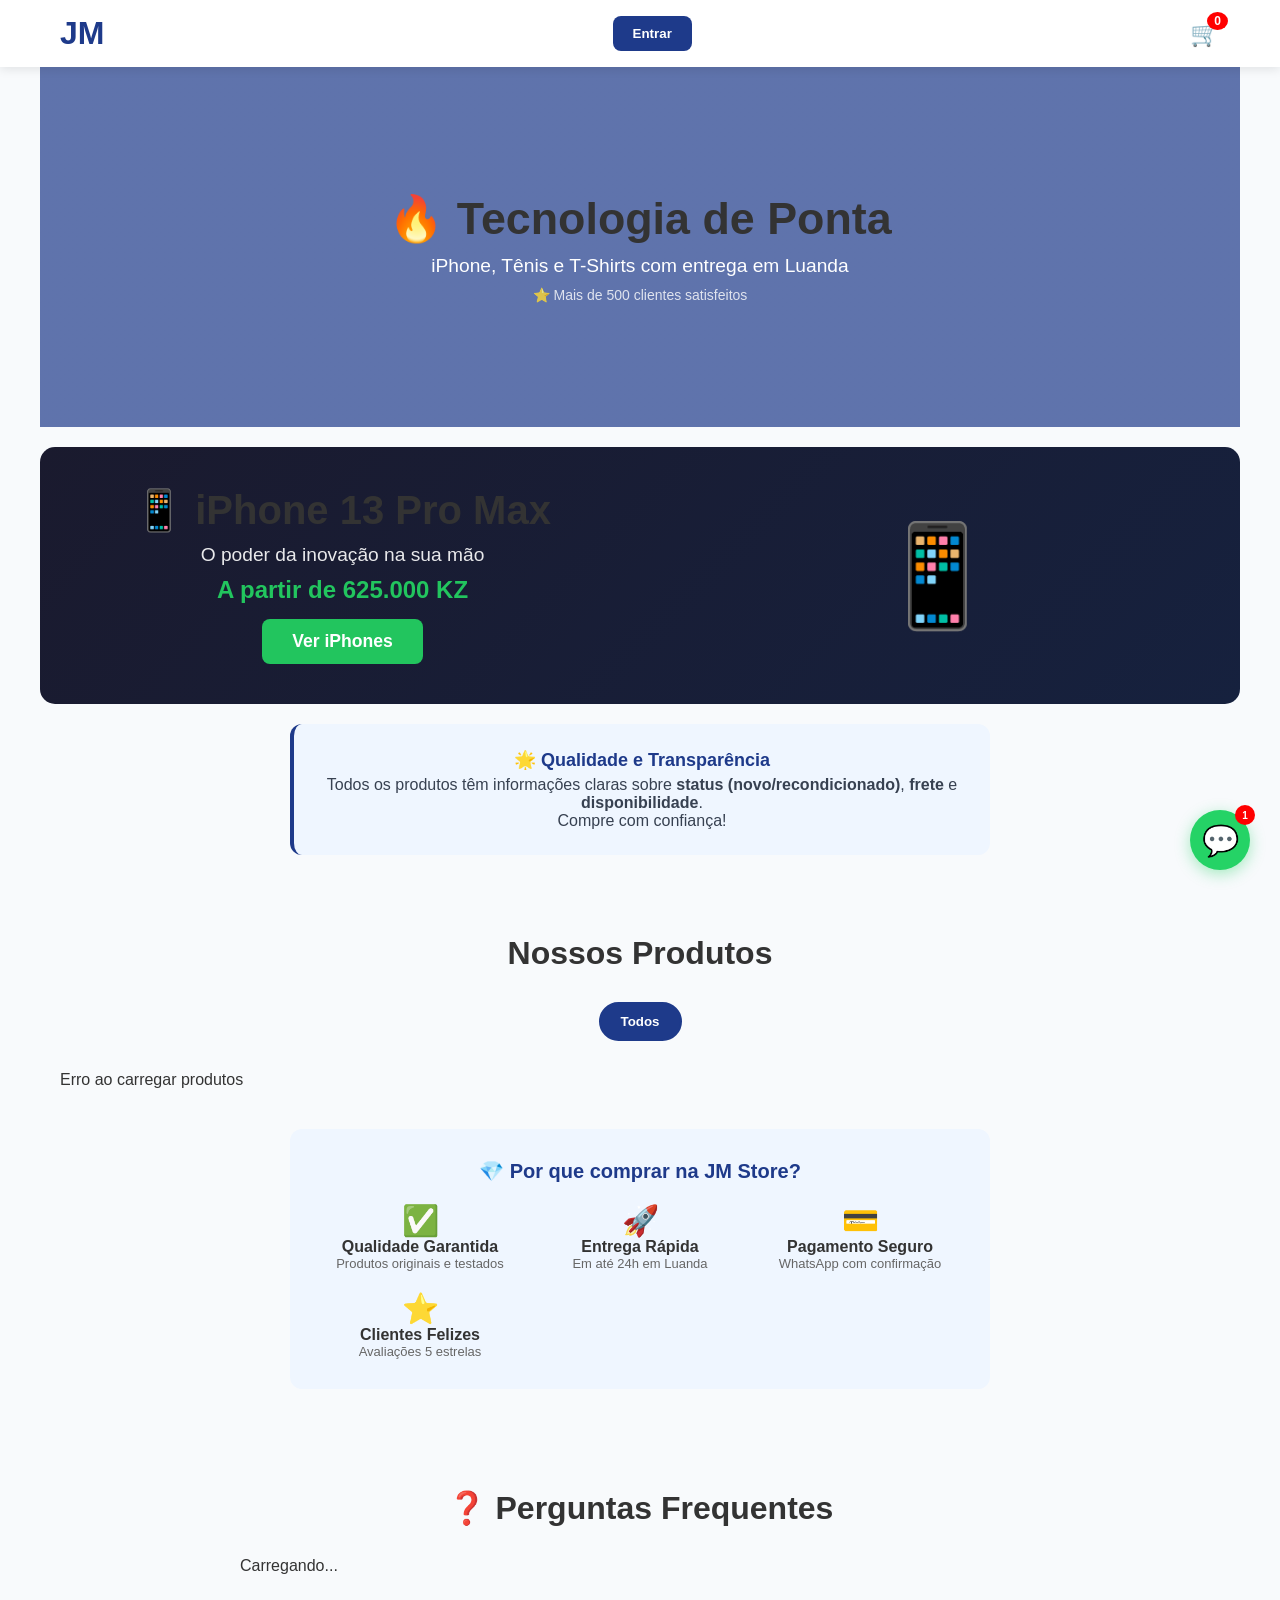
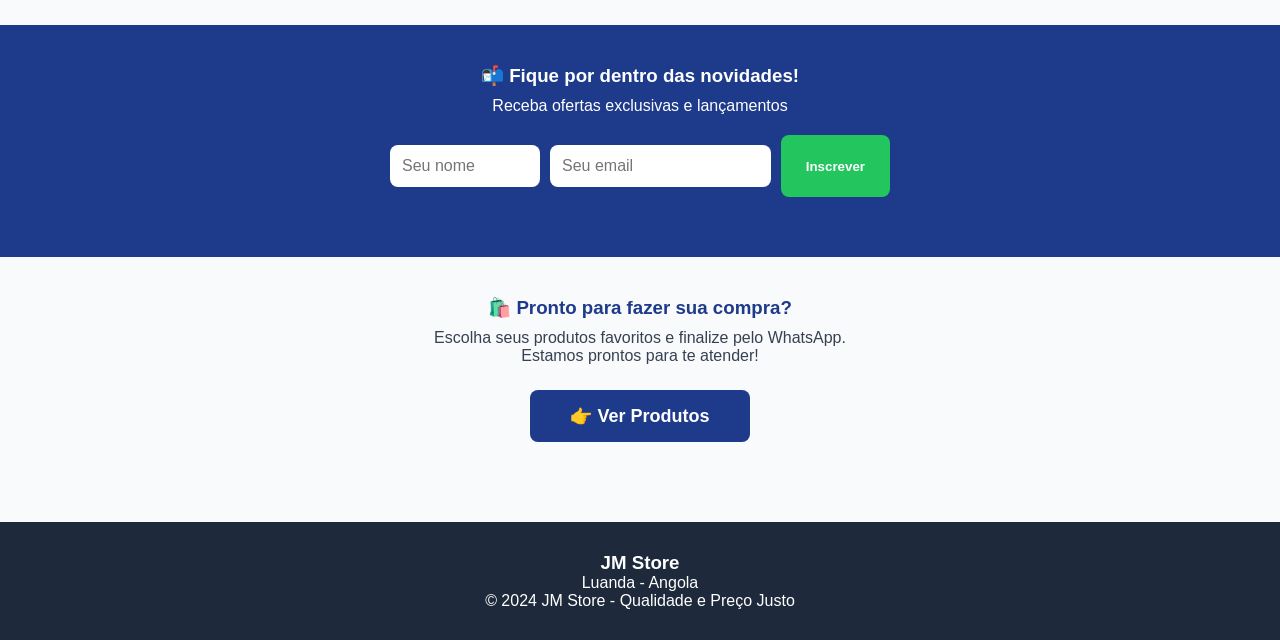
==== admin.html @ 991c03df "Add files via upload" ====
<!DOCTYPE html>
<html lang="pt-PT">
<head>
  <meta charset="UTF-8">
  <meta name="viewport" content="width=device-width, initial-scale=1.0">
  <title>Painel Admin - JM Store</title>
  <link rel="stylesheet" href="admin.css">
</head>
<body>
  <header>
    <nav>
      <h1>JM Admin</h1>
      <div>
        <button onclick="location.href='index.html'">🏪 Ver Loja</button>
        <button onclick="logout()">Sair</button>
      </div>
    </nav>
  </header>

  <div class="admin-container">
    <!-- DASHBOARD -->
    <div class="dashboard-stats">
      <div class="stat-card">
        <h3>📦 Produtos</h3>
        <p id="stat-produtos">0</p>
      </div>
      <div class="stat-card">
        <h3>🛍️ Pedidos</h3>
        <p id="stat-pedidos">0</p>
      </div>
      <div class="stat-card">
        <h3>👤 Usuários</h3>
        <p id="stat-usuarios">0</p>
      </div>
      <div class="stat-card" style="background:#FEF3C7;">
        <h3>🛒 Abandonos</h3>
        <p id="stat-abandonos" style="color:#92400E;">0</p>
      </div>
      <div class="stat-card" style="background:#D1FAE5;">
        <h3>✅ Finalizados</h3>
        <p id="stat-finalizados" style="color:#065F46;">0</p>
      </div>
    </div>

    <!-- MARKETING -->
    <div style="margin-bottom:30px; padding:20px; background:#F0FDF4; border-radius:10px; border:1px solid #86EFAC;">
      <h3 style="color:#065F46;">📧 Marketing e Clientes</h3>
      <div style="display:flex; gap:10px; flex-wrap:wrap; margin-top:10px;">
        <button onclick="exportarContatos()" class="btn" style="background:#6366F1;">
          📥 Exportar Contatos (CSV)
        </button>
        <button onclick="abrirModalCampanha()" class="btn" style="background:#F59E0B;">
          📨 Nova Campanha
        </button>
        <button onclick="carregarMarketingStats()" class="btn" style="background:#22C55E;">
          🔄 Atualizar Stats
        </button>
      </div>
      <div id="marketing-stats" style="display:grid; grid-template-columns:repeat(auto-fit, minmax(120px,1fr)); gap:10px; margin-top:15px;">
        <div style="background:white; padding:15px; border-radius:8px; text-align:center;">
          <p style="font-size:12px; color:#666;">Total Clientes</p>
          <p id="stat-total-clientes" style="font-size:24px; font-weight:bold; color:#1E3A8A;">0</p>
        </div>
        <div style="background:white; padding:15px; border-radius:8px; text-align:center;">
          <p style="font-size:12px; color:#666;">Newsletter</p>
          <p id="stat-newsletter" style="font-size:24px; font-weight:bold; color:#16A34A;">0</p>
        </div>
        <div style="background:white; padding:15px; border-radius:8px; text-align:center;">
          <p style="font-size:12px; color:#666;">Abandonos</p>
          <p id="stat-abandonos-marketing" style="font-size:24px; font-weight:bold; color:#92400E;">0</p>
        </div>
        <div style="background:white; padding:15px; border-radius:8px; text-align:center;">
          <p style="font-size:12px; color:#666;">Clientes VIP</p>
          <p id="stat-vip" style="font-size:24px; font-weight:bold; color:#F59E0B;">0</p>
        </div>
      </div>
    </div>

    <!-- ABANDONOS -->
    <div style="margin-bottom:30px; padding:20px; background:#FFF7ED; border-radius:10px; border:1px solid #FED7AA;">
      <div style="display:flex; justify-content:space-between; align-items:center; flex-wrap:wrap; gap:10px; margin-bottom:15px;">
        <h3 style="color:#9A3412;">🛒 Registros de Checkout</h3>
        <div style="display:flex; gap:8px; flex-wrap:wrap;">
          <button onclick="limparRegistros('abandonados')" class="btn btn-sm" style="background:#F59E0B;">Limpar Abandonos</button>
          <button onclick="limparRegistros('finalizados')" class="btn btn-sm" style="background:#22C55E;">Limpar Finalizados</button>
          <button onclick="limparRegistros('todos')" class="btn btn-sm btn-danger">Limpar Todos</button>
          <button onclick="atualizarLista()" class="btn btn-sm" style="background:#6366F1;">🔄 Atualizar</button>
        </div>
      </div>
      <div id="abandonos-lista">
        <p style="text-align:center; padding:20px; color:#666;">Carregando...</p>
      </div>
    </div>

    <!-- RASTREIO DE PEDIDOS -->
    <div style="margin-bottom:30px; padding:20px; background:#EFF6FF; border-radius:10px; border:1px solid #BFDBFE;">
      <h3 style="color:#1E3A8A;">📦 Atualizar Rastreio de Pedido</h3>
      <div style="display:flex; gap:10px; flex-wrap:wrap; margin-top:10px;">
        <input id="rastreio-pedido-id" placeholder="ID do Pedido" style="flex:1; min-width:150px; padding:10px; border:2px solid #E2E8F0; border-radius:8px;">
        <input id="rastreio-codigo" placeholder="Código de Rastreio" style="flex:2; min-width:200px; padding:10px; border:2px solid #E2E8F0; border-radius:8px;">
        <select id="rastreio-status" style="padding:10px; border:2px solid #E2E8F0; border-radius:8px;">
          <option value="Pendente">Pendente</option>
          <option value="Processando">Processando</option>
          <option value="Enviado">Enviado</option>
          <option value="Em Trânsito">Em Trânsito</option>
          <option value="Entregue">Entregue</option>
        </select>
        <input id="rastreio-observacao" placeholder="Observação" style="flex:2; min-width:200px; padding:10px; border:2px solid #E2E8F0; border-radius:8px;">
        <button onclick="atualizarRastreio()" class="btn" style="background:#6366F1;">📦 Atualizar</button>
      </div>
    </div>

    <!-- PRODUTOS -->
    <div class="admin-header">
      <h2>Gerenciar Produtos</h2>
      <button class="btn" onclick="abrirModalNovo()">+ Novo Produto</button>
    </div>

    <!-- FORM ADICIONAR/EDITAR -->
    <form id="form-produto" class="form-produto">
      <input type="hidden" id="produto-id">
      
      <input id="nome" placeholder="Nome do Produto" required>
      <input id="preco" type="number" placeholder="Preço KZ" required>
      
      <select id="categoria">
        <option value="iphone">iPhone</option>
        <option value="tenis">Tênis</option>
        <option value="tshirt">T-Shirt</option>
        <option value="relogio">Relógio</option>
        <option value="auricular">Auricular</option>
        <option value="roteador">Roteador</option>
      </select>
      
      <select id="status">
        <option value="novo">🆕 Novo</option>
        <option value="recondicionado">🔄 Recondicionado</option>
         <option value="novo"> </option>
      </select>
      
      <select id="estoque">
        <option value="disponivel">✅ Disponível Em Stock</option>
        <option value="indisponivel">🔃 Por Encomendar</option>
      </select>
      
      <input id="frete_luanda" type="number" placeholder="Frete Luanda (KZ)" value="0">
      <input id="frete_outras" type="number" placeholder="Frete Outras Províncias (KZ)" value="5000">
      
      <input id="tempo_entrega" placeholder="Tempo de entrega (ex: 1-2 dias úteis)" value="1-2 dias úteis">
      
      <div style="grid-column: span 2;">
        <div style="display:flex; gap:10px; align-items:center; flex-wrap:wrap;">
          <input id="imagem" placeholder="URL Principal" style="flex:1; min-width:200px;">
          <div style="display:flex; gap:8px;">
            <label class="btn" style="background:#6366F1; padding:10px 15px; cursor:pointer; width:auto; margin:0;">
              📁 Upload
              <input type="file" id="upload-imagem" accept="image/*" style="display:none;">
            </label>
            <button type="button" onclick="adicionarInputImagem()" class="btn" style="background:#22C55E; width:auto;">+ Imagem</button>
          </div>
        </div>
        <div id="imagens-container" style="margin-top:10px;"></div>
        <div id="preview-container" style="margin-top:10px; display:none;">
          <img id="preview-imagem" style="max-width:150px; border-radius:8px; border:2px solid #ddd;">
          <button onclick="removerPreview()" style="margin-left:10px; background:red; color:white; border:none; padding:5px 10px; border-radius:5px; cursor:pointer;">×</button>
        </div>
      </div>

      <!-- ESPECIFICAÇÕES TÉCNICAS -->
      <div style="grid-column: span 2; border:1px solid #ddd; padding:15px; border-radius:8px;">
        <h4 style="margin-bottom:10px;">📋 Especificações Técnicas</h4>
        <div style="display:grid; grid-template-columns:1fr 1fr; gap:10px;">
          <input id="esp-cor" placeholder="Cor">
          <input id="esp-memoria" placeholder="Memória (ex: 256GB)">
          <input id="esp-tamanho" placeholder="Tamanho (ex: 6.1'')">
          <input id="esp-origem" placeholder="Origem (ex: China)">
          <input id="esp-material" placeholder="Material">
          <input id="esp-peso" placeholder="Peso (ex: 187g)">
          <input id="esp-bateria" placeholder="Bateria (ex: 3274 mAh)">
          <input id="esp-processador" placeholder="Processador">
        </div>
      </div>
      
      <button type="submit" class="btn">Salvar Produto</button>
    </form>

    <!-- FILTROS -->
    <div class="filtros-admin">
      <button class="ativo" onclick="filtrarAdmin('todos')">📋 Todos</button>
      <button onclick="filtrarAdmin('visiveis')">👁️ Visíveis</button>
      <button onclick="filtrarAdmin('ocultos')">🙈 Ocultos</button>
    </div>

    <!-- TABELA -->
    <table class="tabela-produtos">
      <thead>
        <tr>
          <th>Imagem</th>
          <th>Nome / Status</th>
          <th>Preço / Frete</th>
          <th>Categoria / Entrega</th>
          <th>Ações</th>
        </tr>
      </thead>
      <tbody id="tabela-body">
        <tr><td colspan="5" style="text-align:center; padding:30px;">Carregando...</td></tr>
      </tbody>
    </table>
  </div>

  <!-- MODAL CONFIRMAÇÃO -->
  <div id="modal-confirmacao" class="modal">
    <div class="modal-conteudo" style="max-width:400px;">
      <h3 id="confirmacao-titulo">Tem certeza?</h3>
      <p id="confirmacao-mensagem" style="margin:15px 0;">Esta ação não pode ser desfeita.</p>
      <div style="display:flex; gap:10px; margin-top:20px;">
        <button onclick="confirmarAcao(true)" class="btn" style="background:#DC2626; flex:1;">Confirmar</button>
        <button onclick="confirmarAcao(false)" class="btn" style="background:#666; flex:1;">Cancelar</button>
      </div>
    </div>
  </div>

  <!-- MODAL CAMPANHA -->
  <div id="modal-campanha" class="modal">
    <div class="modal-conteudo" style="max-width:600px;">
      <span class="fechar" onclick="fecharModalCampanha()">&times;</span>
      <h2>📨 Nova Campanha</h2>
      <form id="form-campanha">
        <select id="campanha-lista" style="width:100%;">
          <option value="1">Todos os Clientes</option>
          <option value="2">Clientes Ativos</option>
          <option value="3">Carrinhos Abandonados</option>
          <option value="4">Newsletter</option>
          <option value="5">Clientes VIP</option>
        </select>
        
        <input id="campanha-titulo" placeholder="Título da campanha">
        
        <select id="campanha-tipo">
          <option value="email">📧 Email</option>
          <option value="whatsapp">📱 WhatsApp</option>
        </select>
        
        <textarea id="campanha-mensagem" rows="6" placeholder="Escreva sua mensagem aqui..."></textarea>
        
        <div style="display:flex; gap:10px; margin-top:10px; flex-wrap:wrap;">
          <button type="button" onclick="salvarCampanha(true)" class="btn" style="background:#22C55E;">📨 Enviar Agora</button>
          <button type="button" onclick="salvarCampanha(false)" class="btn" style="background:#6366F1;">💾 Salvar Rascunho</button>
          <button type="button" onclick="fecharModalCampanha()" class="btn" style="background:#DC2626;">Cancelar</button>
        </div>
      </form>
    </div>
  </div>

  <script src="admin.js"></script>
</body>
</html>
---- admin.css ----
/* ===== PAINEL ADMIN ===== */
:root {
  --cor-principal: #1E3A8A;
  --cor-fundo: #F8FAFC;
  --cor-hover: #162d6b;
}

* {
  margin: 0;
  padding: 0;
  box-sizing: border-box;
  font-family: 'Arial', sans-serif;
}

body {
  background: #F1F5F9;
}

header {
  background: var(--cor-principal);
  color: white;
  padding: 15px 0;
  box-shadow: 0 2px 10px rgba(0,0,0,0.2);
}

header nav {
  max-width: 1200px;
  margin: auto;
  padding: 0 20px;
  display: flex;
  justify-content: space-between;
  align-items: center;
}

header nav h1 {
  font-size: 1.8em;
}

header nav button {
  background: rgba(255,255,255,0.2);
  color: white;
  border: none;
  padding: 8px 16px;
  border-radius: 8px;
  cursor: pointer;
  margin-left: 10px;
  transition: 0.3s;
}

header nav button:hover {
  background: rgba(255,255,255,0.3);
}

.admin-container {
  max-width: 1200px;
  margin: 30px auto;
  padding: 25px;
  background: white;
  border-radius: 15px;
  box-shadow: 0 4px 15px rgba(0,0,0,0.08);
}

/* ===== DASHBOARD ===== */
.dashboard-stats {
  display: grid;
  grid-template-columns: repeat(auto-fit, minmax(140px, 1fr));
  gap: 15px;
  margin-bottom: 30px;
}

.stat-card {
  background: var(--cor-fundo);
  padding: 20px;
  border-radius: 10px;
  text-align: center;
  border: 1px solid #E5E7EB;
}

.stat-card h3 {
  font-size: 14px;
  color: #666;
  margin-bottom: 5px;
}

.stat-card p {
  font-size: 28px;
  font-weight: bold;
  color: var(--cor-principal);
}

/* ===== REGISTROS ===== */
.registro-item:hover {
  box-shadow: 0 2px 8px rgba(0,0,0,0.08);
}

/* ===== PRODUTOS ===== */
.admin-header {
  display: flex;
  justify-content: space-between;
  align-items: center;
  flex-wrap: wrap;
  gap: 15px;
  margin-bottom: 30px;
  padding-bottom: 15px;
  border-bottom: 2px solid var(--cor-fundo);
}

.admin-header h2 {
  color: var(--cor-principal);
  margin: 0;
}

.btn {
  background: var(--cor-principal);
  color: white;
  padding: 12px 25px;
  border-radius: 8px;
  border: none;
  cursor: pointer;
  font-weight: bold;
  transition: 0.3s;
  width: auto;
}

.btn:hover {
  background: var(--cor-hover);
  transform: translateY(-2px);
}

.btn-danger {
  background: #DC2626;
}
.btn-danger:hover {
  background: #B91C1C;
}

.btn-edit {
  background: #F59E0B;
}
.btn-edit:hover {
  background: #D97706;
}

.btn-warning {
  background: #F59E0B;
}
.btn-warning:hover {
  background: #D97706;
}

.btn-success {
  background: #22C55E;
}
.btn-success:hover {
  background: #16A34A;
}

.btn-sm {
  padding: 8px 12px;
  font-size: 14px;
  width: auto;
}

/* ===== FORM ===== */
.form-produto {
  display: grid;
  grid-template-columns: 1fr 1fr;
  gap: 15px;
  margin-bottom: 30px;
  padding: 25px;
  background: var(--cor-fundo);
  border-radius: 10px;
}

.form-produto input,
.form-produto select {
  padding: 12px;
  border: 2px solid #E2E8F0;
  border-radius: 8px;
  font-size: 16px;
  transition: 0.2s;
  width: 100%;
}

.form-produto input:focus,
.form-produto select:focus {
  border-color: var(--cor-principal);
  outline: none;
}

.form-produto .btn {
  grid-column: span 2;
}

/* ===== FILTROS ===== */
.filtros-admin {
  display: flex;
  gap: 10px;
  margin-bottom: 20px;
  flex-wrap: wrap;
}

.filtros-admin button {
  padding: 8px 16px;
  border: 2px solid #E2E8F0;
  background: white;
  border-radius: 8px;
  cursor: pointer;
  transition: 0.3s;
}

.filtros-admin button.ativo {
  background: var(--cor-principal);
  color: white;
  border-color: var(--cor-principal);
}

.filtros-admin button:hover {
  border-color: var(--cor-principal);
}

/* ===== TABELA ===== */
.tabela-produtos {
  width: 100%;
  border-collapse: collapse;
  margin-top: 20px;
}

.tabela-produtos th {
  background: var(--cor-principal);
  color: white;
  padding: 12px;
  text-align: left;
}

.tabela-produtos td {
  padding: 12px;
  border-bottom: 1px solid #eee;
}

.tabela-produtos tr:hover {
  background: #F8FAFC;
}

.tabela-produtos img {
  width: 50px;
  height: 50px;
  object-fit: cover;
  border-radius: 5px;
}

.acoes {
  display: flex;
  gap: 8px;
  flex-wrap: wrap;
}

.tag {
  background: #E0E7FF;
  color: var(--cor-principal);
  padding: 4px 10px;
  border-radius: 20px;
  font-size: 12px;
  font-weight: bold;
}

/* ===== MODAL ===== */
.modal {
  display: none;
  position: fixed;
  z-index: 20;
  left: 0;
  top: 0;
  width: 100%;
  height: 100%;
  background: rgba(0,0,0,0.6);
  backdrop-filter: blur(5px);
}

.modal-conteudo {
  background: white;
  margin: 5% auto;
  padding: 30px;
  width: 90%;
  max-width: 500px;
  border-radius: 15px;
  position: relative;
  max-height: 90vh;
  overflow-y: auto;
}

/* ===== MARKETING ===== */
#marketing-stats {
  display: grid;
  grid-template-columns: repeat(auto-fit, minmax(120px, 1fr));
  gap: 10px;
  margin-top: 15px;
}

#marketing-stats > div {
  background: white;
  padding: 15px;
  border-radius: 8px;
  text-align: center;
}

#marketing-stats > div p:first-child {
  font-size: 12px;
  color: #666;
  margin-bottom: 5px;
}

#marketing-stats > div p:last-child {
  font-size: 24px;
  font-weight: bold;
}

/* ===== RESPONSIVO ===== */
@media (max-width: 768px) {
  .form-produto {
    grid-template-columns: 1fr;
  }
  .form-produto .btn {
    grid-column: span 1;
  }
  .tabela-produtos {
    display: block;
    overflow-x: auto;
  }
  .dashboard-stats {
    grid-template-columns: 1fr 1fr;
  }
  .admin-header {
    flex-direction: column;
    align-items: stretch;
  }
  .admin-header .btn {
    width: 100%;
    text-align: center;
  }
  #marketing-stats {
    grid-template-columns: 1fr 1fr;
  }
}

@media (max-width: 480px) {
  .dashboard-stats {
    grid-template-columns: 1fr;
  }
  .acoes {
    flex-direction: column;
  }
  .acoes .btn {
    width: 100%;
    text-align: center;
  }
  #marketing-stats {
    grid-template-columns: 1fr;
  }
}
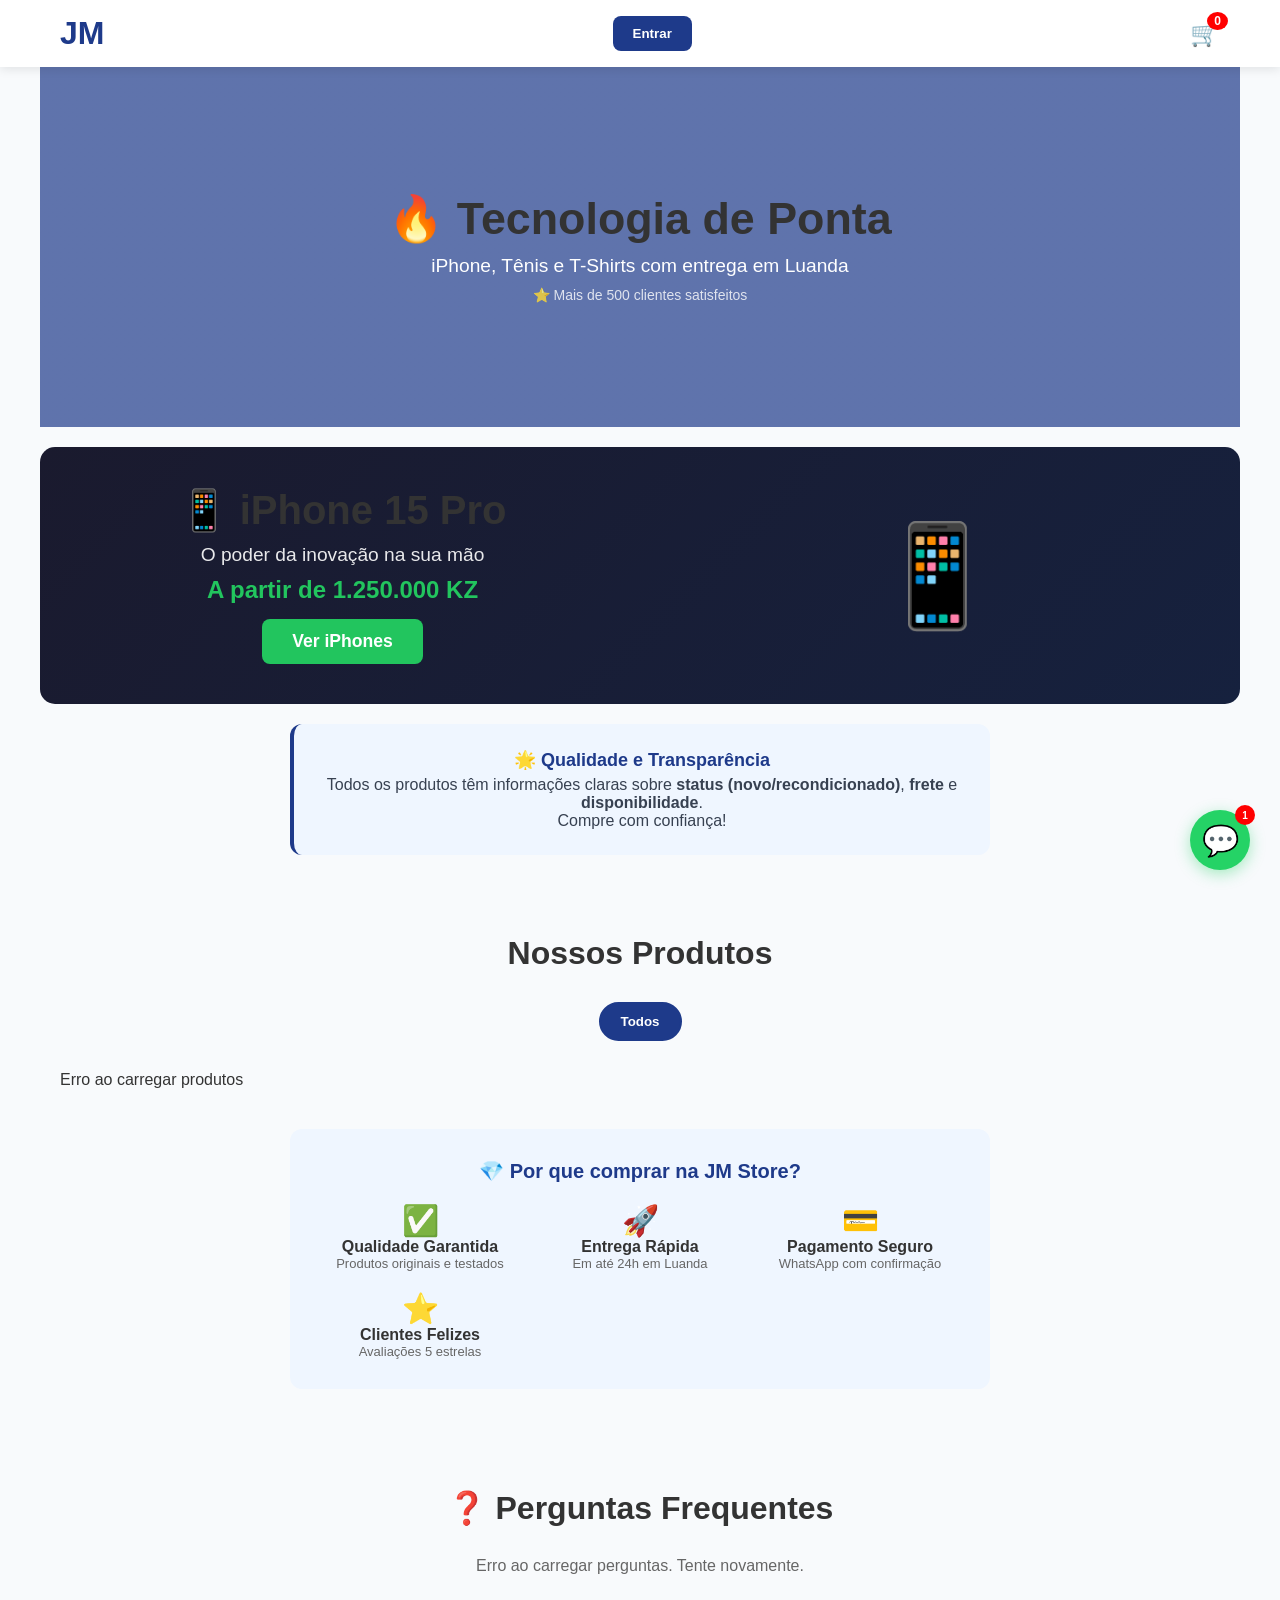
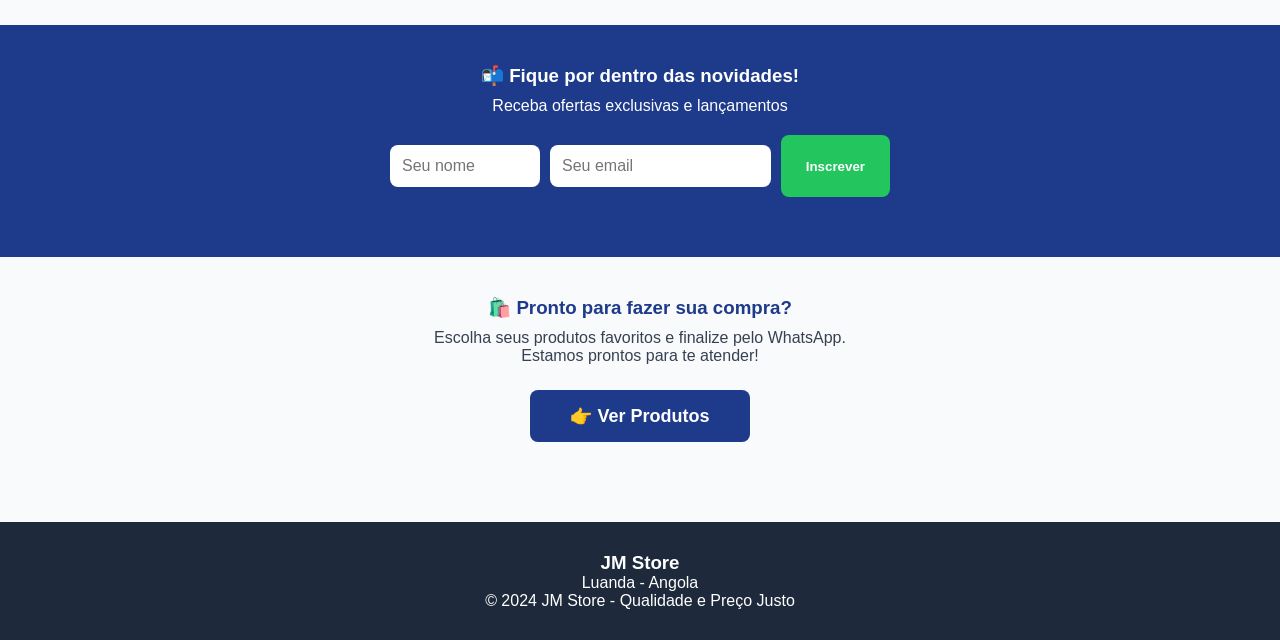
==== commit 55cb9f4f: "Add files via upload" ====
--- a/admin.html
+++ b/admin.html
@@ -4,6 +4,7 @@
   <meta charset="UTF-8">
   <meta name="viewport" content="width=device-width, initial-scale=1.0">
   <title>Painel Admin - JM Store</title>
+  <link rel="icon" type="image/png" href="https://img.icons8.com/color/48/000000/shopping-bag.png">
   <link rel="stylesheet" href="admin.css">
 </head>
 <body>
@@ -39,6 +40,28 @@
       <div class="stat-card" style="background:#D1FAE5;">
         <h3>✅ Finalizados</h3>
         <p id="stat-finalizados" style="color:#065F46;">0</p>
+      </div>
+    </div>
+
+    <!-- ESTATÍSTICAS DE VISITANTES -->
+    <div style="margin-bottom:30px; padding:20px; background:#EEF2FF; border-radius:10px; border:1px solid #C7D2FE;">
+      <h3 style="color:#1E3A8A;">📊 Estatísticas de Visitantes</h3>
+      <div style="display:grid; grid-template-columns:repeat(auto-fit, minmax(120px,1fr)); gap:10px; margin-top:10px;">
+        <div style="background:white; padding:15px; border-radius:8px; text-align:center;">
+          <p style="font-size:12px; color:#666;">Total de Visitas</p>
+          <p id="stat-visitas-total" style="font-size:24px; font-weight:bold; color:#1E3A8A;">0</p>
+        </div>
+        <div style="background:white; padding:15px; border-radius:8px; text-align:center;">
+          <p style="font-size:12px; color:#666;">Visitas Hoje</p>
+          <p id="stat-visitas-hoje" style="font-size:24px; font-weight:bold; color:#16A34A;">0</p>
+        </div>
+        <div style="background:white; padding:15px; border-radius:8px; text-align:center;">
+          <p style="font-size:12px; color:#666;">Visitantes Únicos</p>
+          <p id="stat-visitas-unicos" style="font-size:24px; font-weight:bold; color:#F59E0B;">0</p>
+        </div>
+      </div>
+      <div id="ultimas-visitas" style="margin-top:10px; max-height:200px; overflow-y:auto;">
+        <p style="color:#666; font-size:14px;">Carregando últimas visitas...</p>
       </div>
     </div>
 
@@ -73,22 +96,6 @@
           <p style="font-size:12px; color:#666;">Clientes VIP</p>
           <p id="stat-vip" style="font-size:24px; font-weight:bold; color:#F59E0B;">0</p>
         </div>
-      </div>
-    </div>
-
-    <!-- ABANDONOS -->
-    <div style="margin-bottom:30px; padding:20px; background:#FFF7ED; border-radius:10px; border:1px solid #FED7AA;">
-      <div style="display:flex; justify-content:space-between; align-items:center; flex-wrap:wrap; gap:10px; margin-bottom:15px;">
-        <h3 style="color:#9A3412;">🛒 Registros de Checkout</h3>
-        <div style="display:flex; gap:8px; flex-wrap:wrap;">
-          <button onclick="limparRegistros('abandonados')" class="btn btn-sm" style="background:#F59E0B;">Limpar Abandonos</button>
-          <button onclick="limparRegistros('finalizados')" class="btn btn-sm" style="background:#22C55E;">Limpar Finalizados</button>
-          <button onclick="limparRegistros('todos')" class="btn btn-sm btn-danger">Limpar Todos</button>
-          <button onclick="atualizarLista()" class="btn btn-sm" style="background:#6366F1;">🔄 Atualizar</button>
-        </div>
-      </div>
-      <div id="abandonos-lista">
-        <p style="text-align:center; padding:20px; color:#666;">Carregando...</p>
       </div>
     </div>
 
@@ -110,6 +117,22 @@
       </div>
     </div>
 
+    <!-- ABANDONOS -->
+    <div style="margin-bottom:30px; padding:20px; background:#FFF7ED; border-radius:10px; border:1px solid #FED7AA;">
+      <div style="display:flex; justify-content:space-between; align-items:center; flex-wrap:wrap; gap:10px; margin-bottom:15px;">
+        <h3 style="color:#9A3412;">🛒 Registros de Checkout</h3>
+        <div style="display:flex; gap:8px; flex-wrap:wrap;">
+          <button onclick="limparRegistros('abandonados')" class="btn btn-sm" style="background:#F59E0B;">Limpar Abandonos</button>
+          <button onclick="limparRegistros('finalizados')" class="btn btn-sm" style="background:#22C55E;">Limpar Finalizados</button>
+          <button onclick="limparRegistros('todos')" class="btn btn-sm btn-danger">Limpar Todos</button>
+          <button onclick="atualizarLista()" class="btn btn-sm" style="background:#6366F1;">🔄 Atualizar</button>
+        </div>
+      </div>
+      <div id="abandonos-lista">
+        <p style="text-align:center; padding:20px; color:#666;">Carregando...</p>
+      </div>
+    </div>
+
     <!-- PRODUTOS -->
     <div class="admin-header">
       <h2>Gerenciar Produtos</h2>
@@ -135,12 +158,11 @@
       <select id="status">
         <option value="novo">🆕 Novo</option>
         <option value="recondicionado">🔄 Recondicionado</option>
-         <option value="novo"> </option>
       </select>
       
       <select id="estoque">
-        <option value="disponivel">✅ Disponível Em Stock</option>
-        <option value="indisponivel">🔃 Por Encomendar</option>
+        <option value="disponivel">✅ Disponível</option>
+        <option value="indisponivel">❌ Indisponível</option>
       </select>
       
       <input id="frete_luanda" type="number" placeholder="Frete Luanda (KZ)" value="0">
--- a/admin.css
+++ b/admin.css
@@ -315,6 +315,21 @@
   font-weight: bold;
 }
 
+/* ===== VISITANTES ===== */
+#ultimas-visitas {
+  max-height: 200px;
+  overflow-y: auto;
+  margin-top: 10px;
+}
+
+#ultimas-visitas > div {
+  display: flex;
+  justify-content: space-between;
+  padding: 8px;
+  border-bottom: 1px solid #eee;
+  font-size: 13px;
+}
+
 /* ===== RESPONSIVO ===== */
 @media (max-width: 768px) {
   .form-produto {
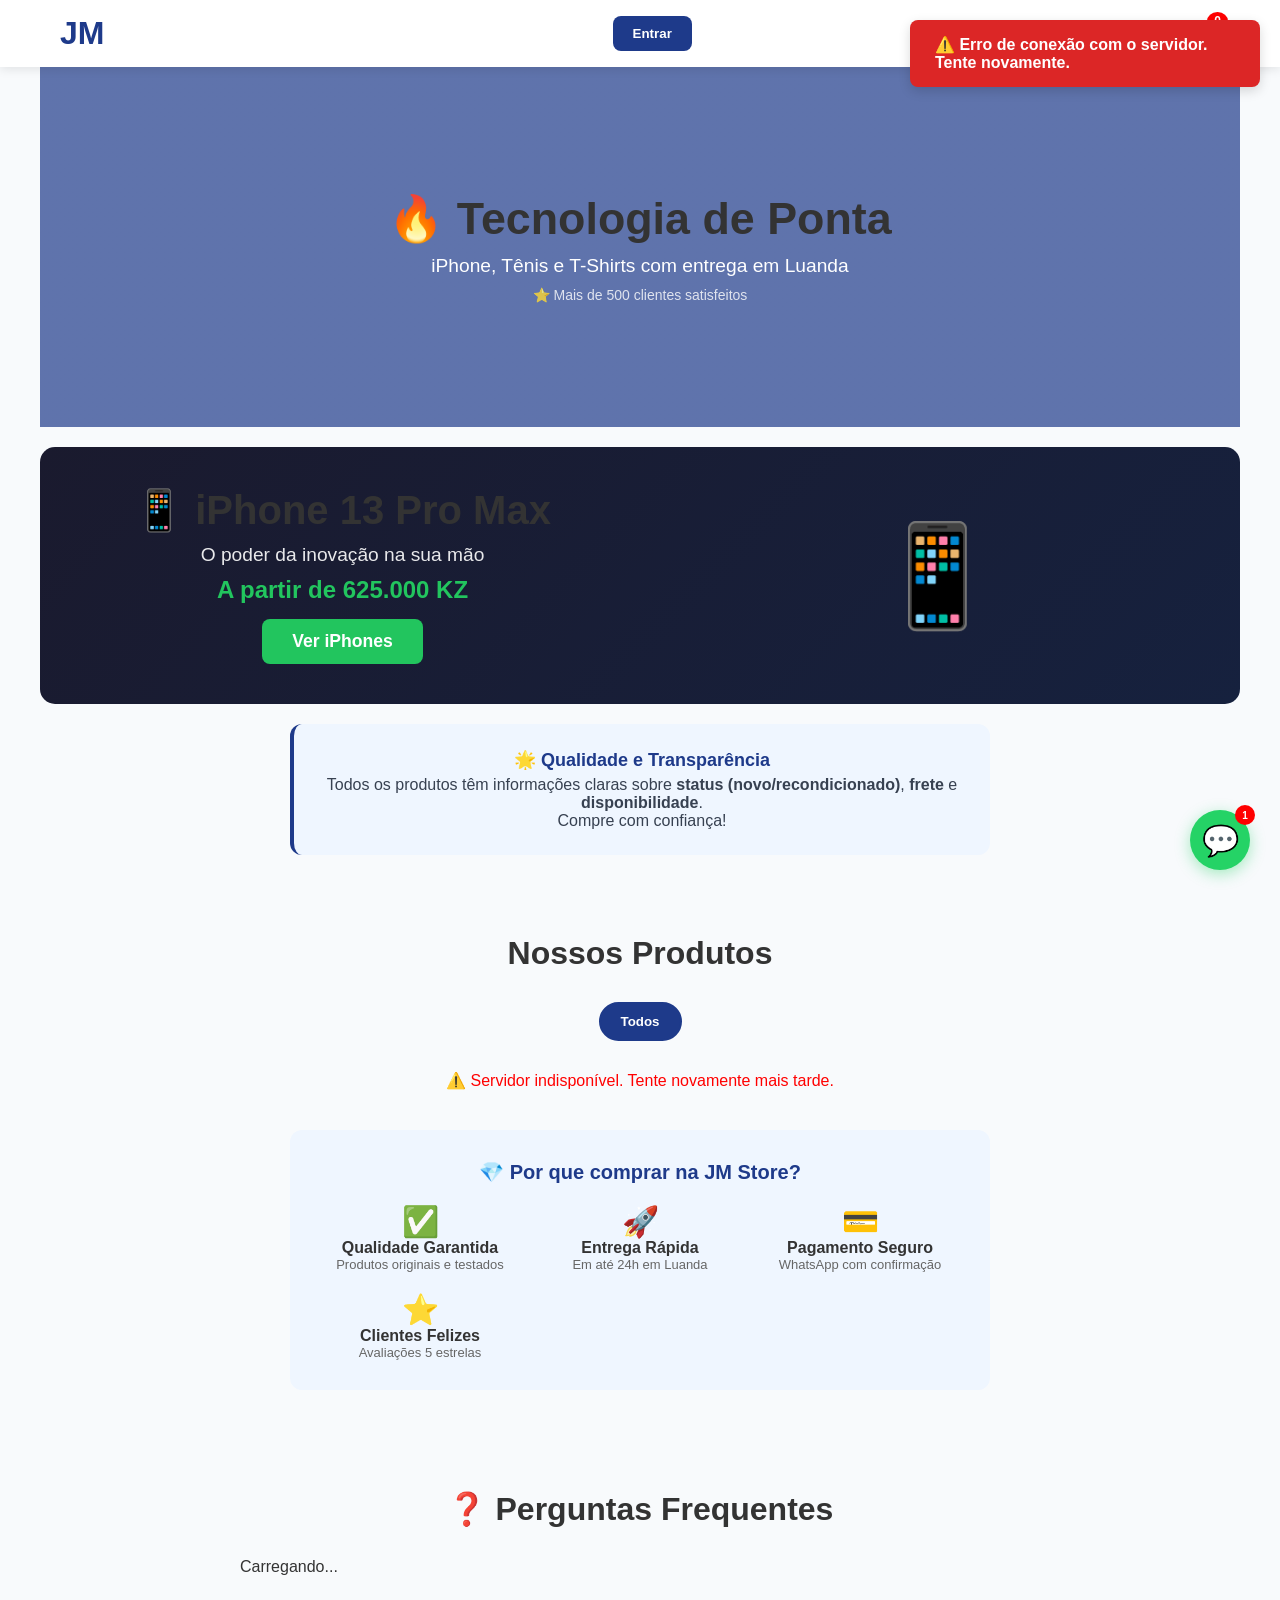
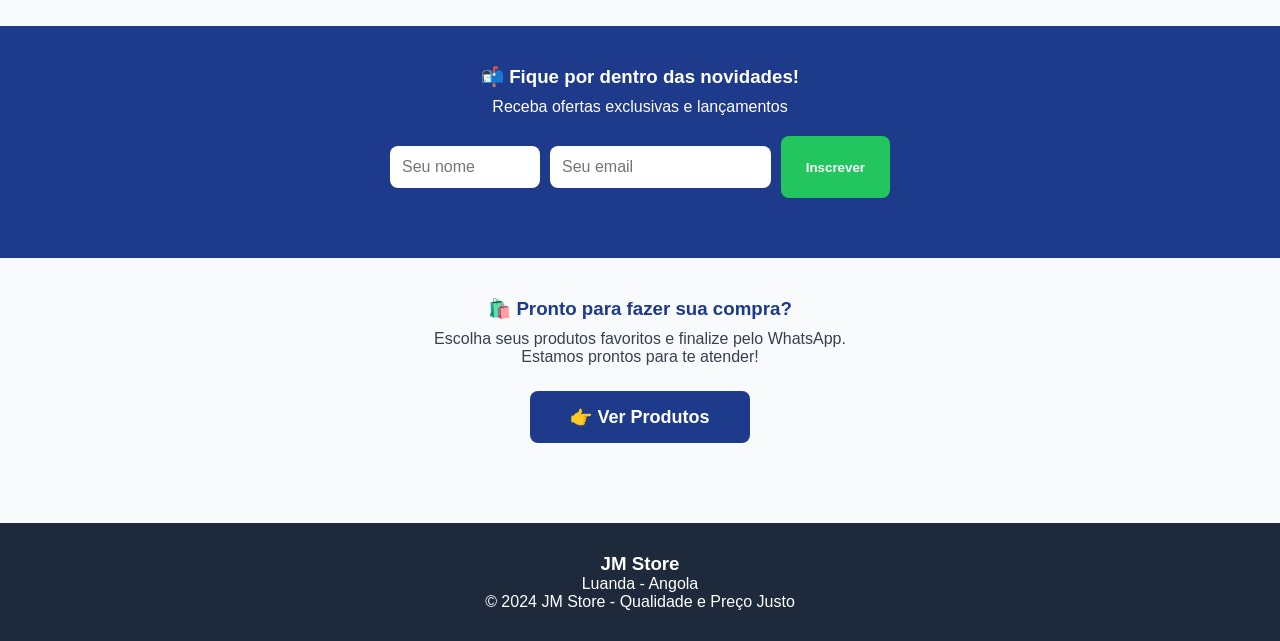
==== commit 9338bfe3: "Update admin.html" ====
--- a/admin.html
+++ b/admin.html
@@ -153,16 +153,19 @@
         <option value="relogio">Relógio</option>
         <option value="auricular">Auricular</option>
         <option value="roteador">Roteador</option>
+        <option value="roteador">computadore</option>
+        <option value="roteador">PlayStation</option>
       </select>
       
       <select id="status">
         <option value="novo">🆕 Novo</option>
         <option value="recondicionado">🔄 Recondicionado</option>
+        <option value="novo"> </option>
       </select>
       
       <select id="estoque">
         <option value="disponivel">✅ Disponível</option>
-        <option value="indisponivel">❌ Indisponível</option>
+        <option value="indisponivel">Fora de stock</option>
       </select>
       
       <input id="frete_luanda" type="number" placeholder="Frete Luanda (KZ)" value="0">
@@ -170,23 +173,32 @@
       
       <input id="tempo_entrega" placeholder="Tempo de entrega (ex: 1-2 dias úteis)" value="1-2 dias úteis">
       
-      <div style="grid-column: span 2;">
-        <div style="display:flex; gap:10px; align-items:center; flex-wrap:wrap;">
-          <input id="imagem" placeholder="URL Principal" style="flex:1; min-width:200px;">
-          <div style="display:flex; gap:8px;">
-            <label class="btn" style="background:#6366F1; padding:10px 15px; cursor:pointer; width:auto; margin:0;">
-              📁 Upload
-              <input type="file" id="upload-imagem" accept="image/*" style="display:none;">
-            </label>
-            <button type="button" onclick="adicionarInputImagem()" class="btn" style="background:#22C55E; width:auto;">+ Imagem</button>
-          </div>
-        </div>
-        <div id="imagens-container" style="margin-top:10px;"></div>
-        <div id="preview-container" style="margin-top:10px; display:none;">
-          <img id="preview-imagem" style="max-width:150px; border-radius:8px; border:2px solid #ddd;">
-          <button onclick="removerPreview()" style="margin-left:10px; background:red; color:white; border:none; padding:5px 10px; border-radius:5px; cursor:pointer;">×</button>
-        </div>
-      </div>
+     <div style="grid-column: span 2;">
+  <div style="display:flex; gap:10px; align-items:center; flex-wrap:wrap;">
+    <input id="imagem" placeholder="URL Principal da Imagem" style="flex:1; min-width:200px; padding:12px; border:2px solid #E2E8F0; border-radius:8px;">
+    <div style="display:flex; gap:8px; flex-wrap:wrap;">
+      <label class="btn" style="background:#6366F1; padding:10px 18px; cursor:pointer; width:auto; margin:0; font-size:14px;">
+        📁 Upload
+        <input type="file" id="upload-imagem" accept="image/*" style="display:none;">
+      </label>
+      <button type="button" onclick="adicionarInputImagem()" class="btn" style="background:#22C55E; width:auto; font-size:14px;">+ Imagem</button>
+    </div>
+  </div>
+  
+  <!-- Container para imagens extras -->
+  <div id="imagens-container" style="margin-top:10px;"></div>
+  
+  <!-- Preview da imagem principal -->
+  <div id="preview-container" style="margin-top:10px; display:none; padding:10px; background:#f8fafc; border-radius:8px; border:1px dashed #ddd;">
+    <div style="display:flex; align-items:center; gap:15px;">
+      <img id="preview-imagem" style="max-width:120px; max-height:120px; border-radius:8px; object-fit:cover; border:2px solid #ddd;">
+      <div>
+        <p style="font-size:13px; color:#666;">Imagem principal</p>
+        <button onclick="removerPreview()" style="background:#DC2626; color:white; border:none; padding:5px 12px; border-radius:5px; cursor:pointer;">Remover</button>
+      </div>
+    </div>
+  </div>
+</div>
 
       <!-- ESPECIFICAÇÕES TÉCNICAS -->
       <div style="grid-column: span 2; border:1px solid #ddd; padding:15px; border-radius:8px;">
@@ -276,4 +288,4 @@
 
   <script src="admin.js"></script>
 </body>
-</html>+</html>
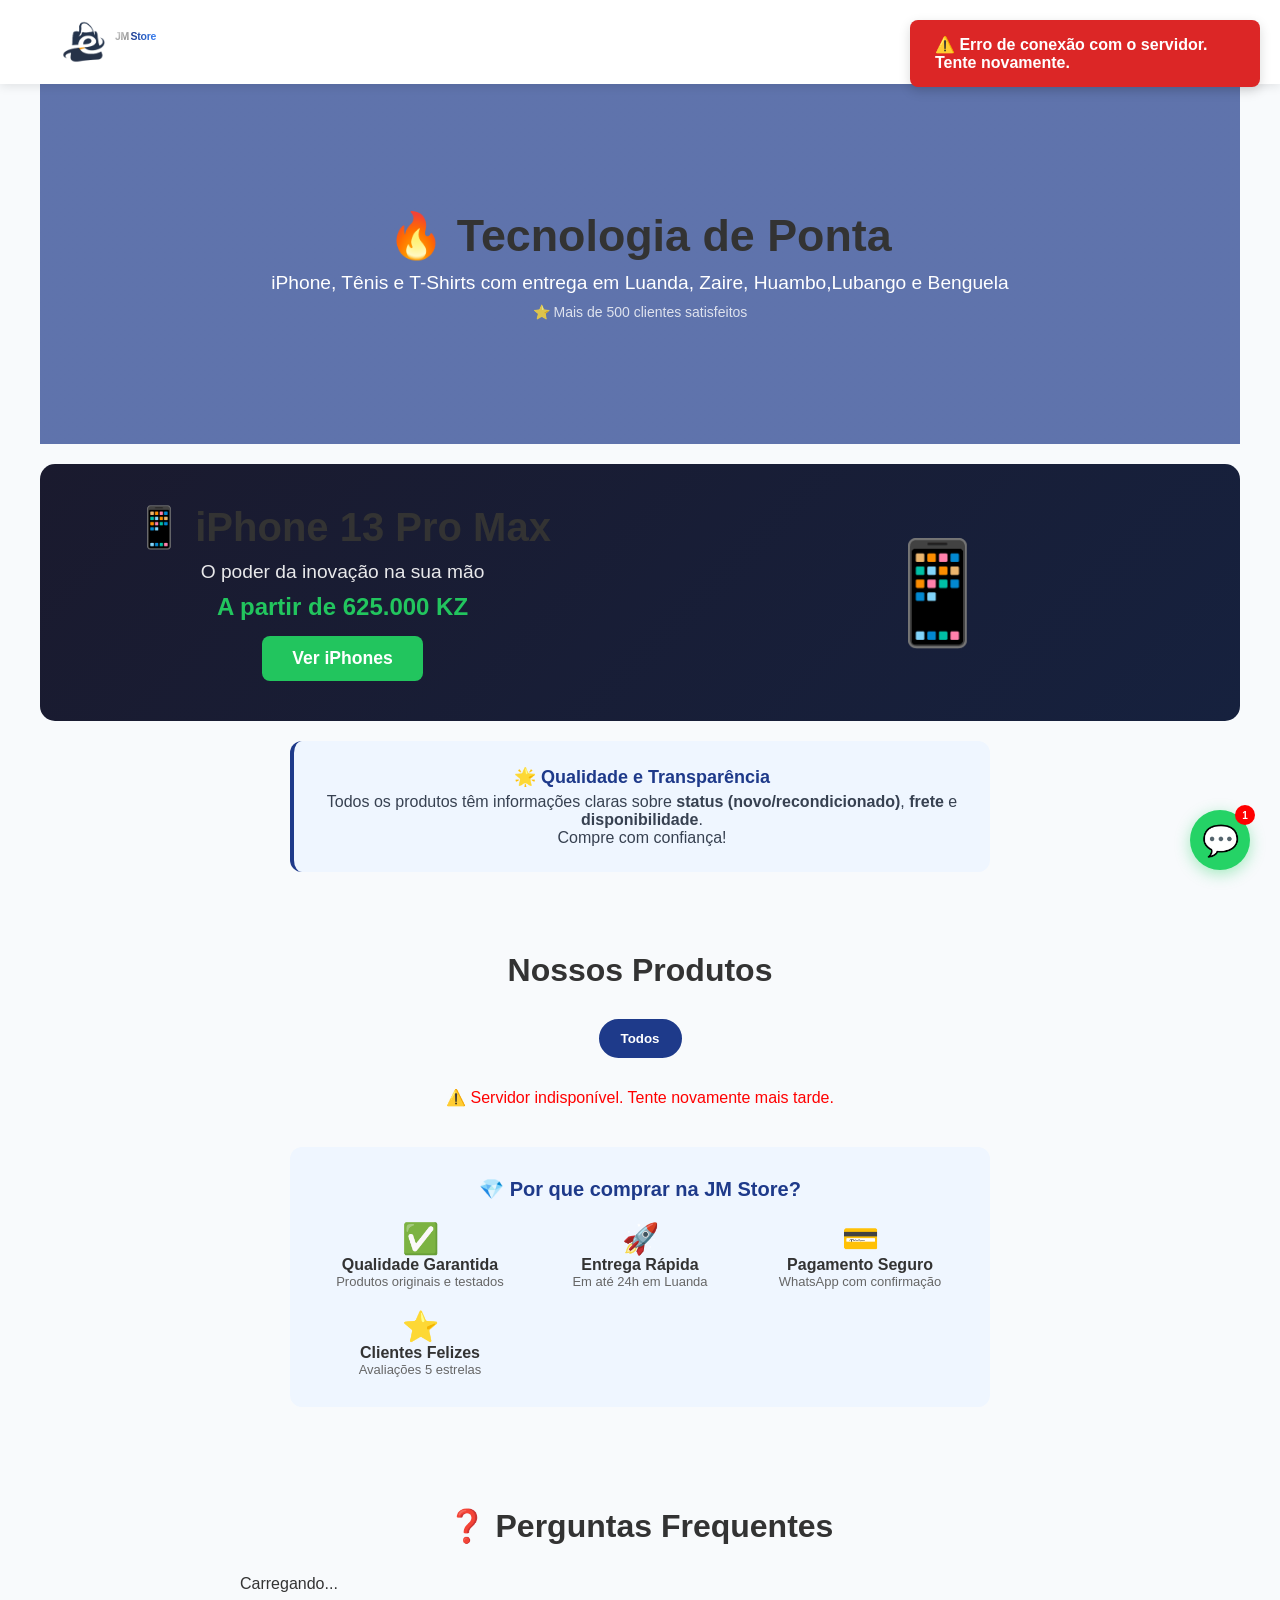
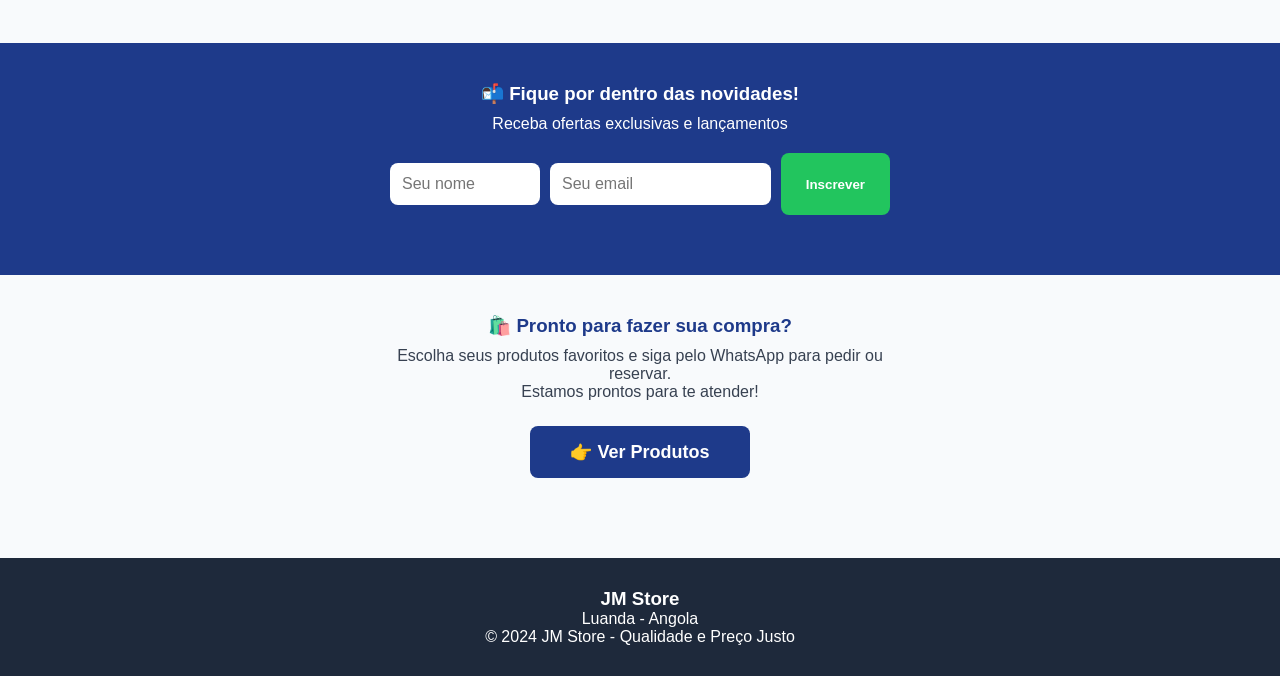
==== commit c3918868: "Update admin.html" ====
--- a/admin.html
+++ b/admin.html
@@ -160,15 +160,15 @@
       <select id="status">
         <option value="novo">🆕 Novo</option>
         <option value="recondicionado">🔄 Recondicionado</option>
-        <option value="novo"> </option>
+        <option value=""> </option>
       </select>
       
       <select id="estoque">
         <option value="disponivel">✅ Disponível</option>
-        <option value="indisponivel">Fora de stock</option>
+        <option value="sob encomenda">Fora de stock</option>
       </select>
       
-      <input id="frete_luanda" type="number" placeholder="Frete Luanda (KZ)" value="0">
+      <input id="frete_luanda" type="number" placeholder="Frete Luanda (KZ)" value="2000">
       <input id="frete_outras" type="number" placeholder="Frete Outras Províncias (KZ)" value="5000">
       
       <input id="tempo_entrega" placeholder="Tempo de entrega (ex: 1-2 dias úteis)" value="1-2 dias úteis">
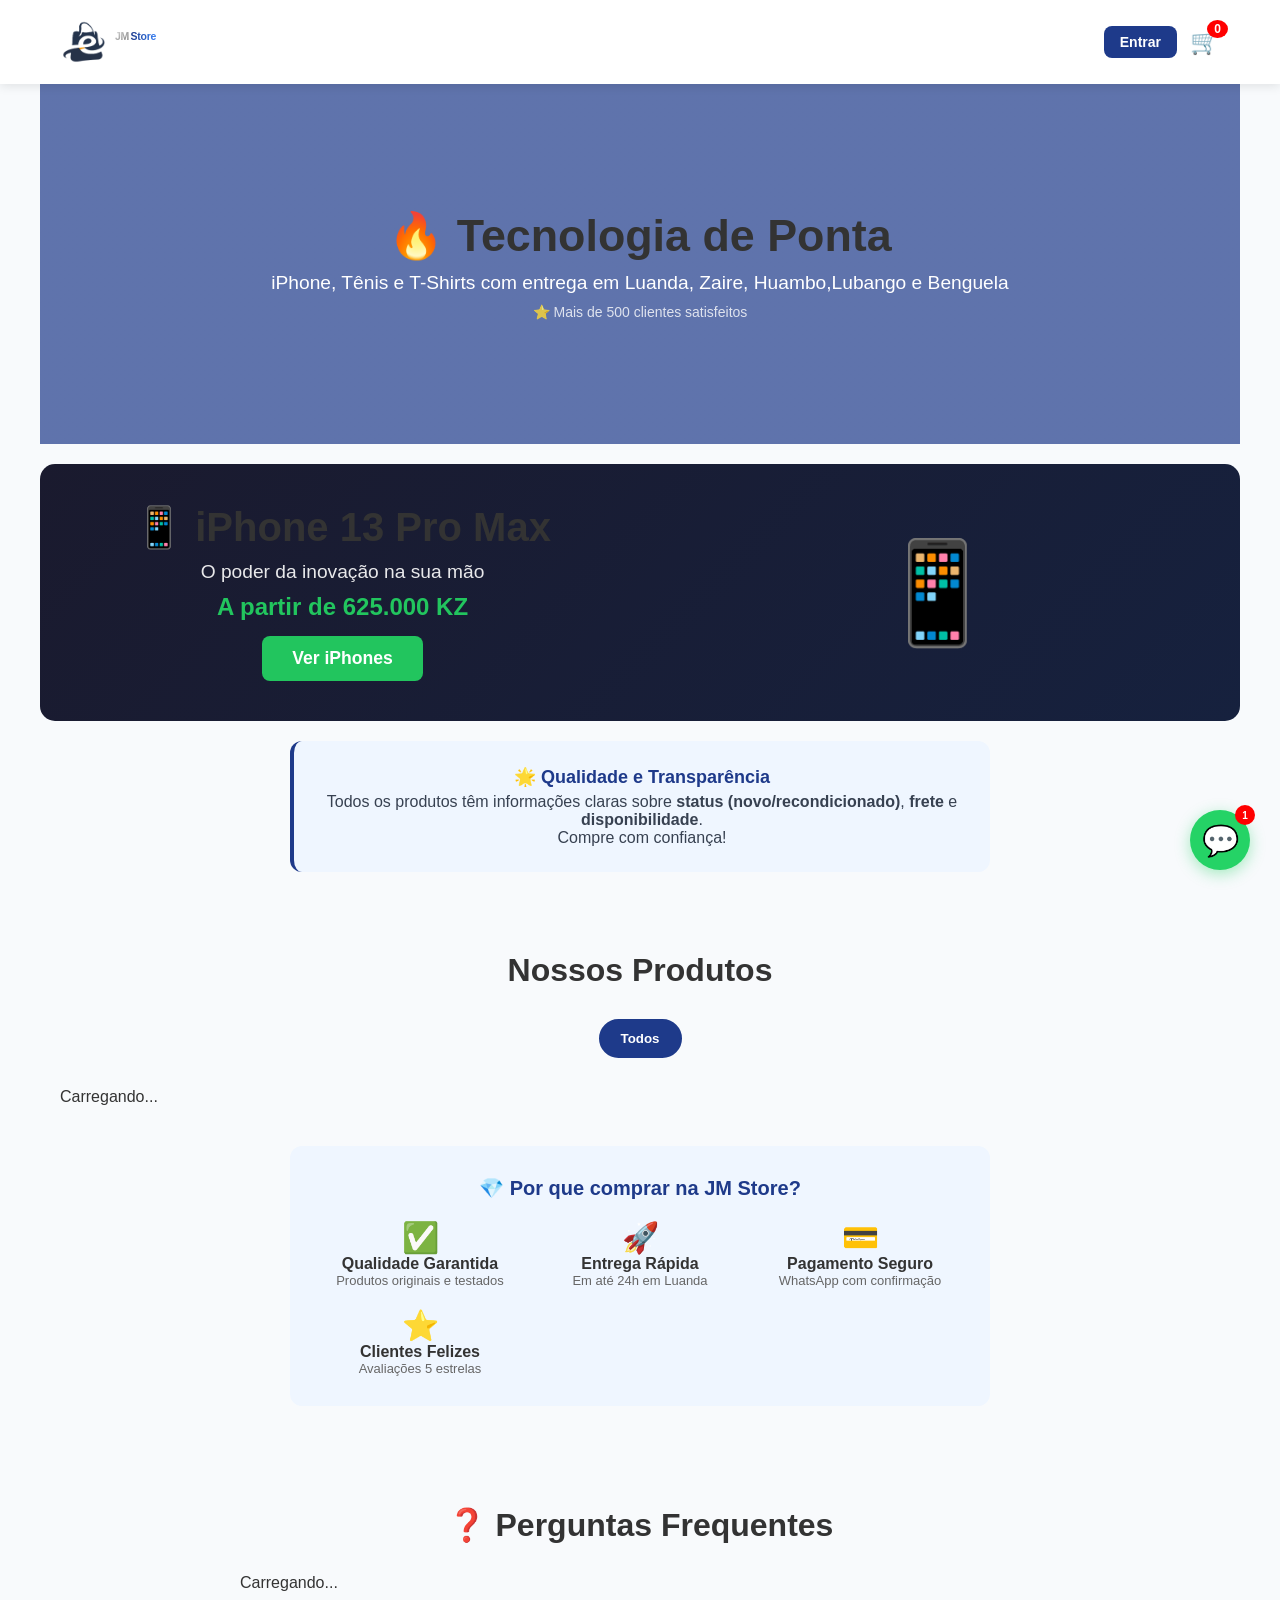
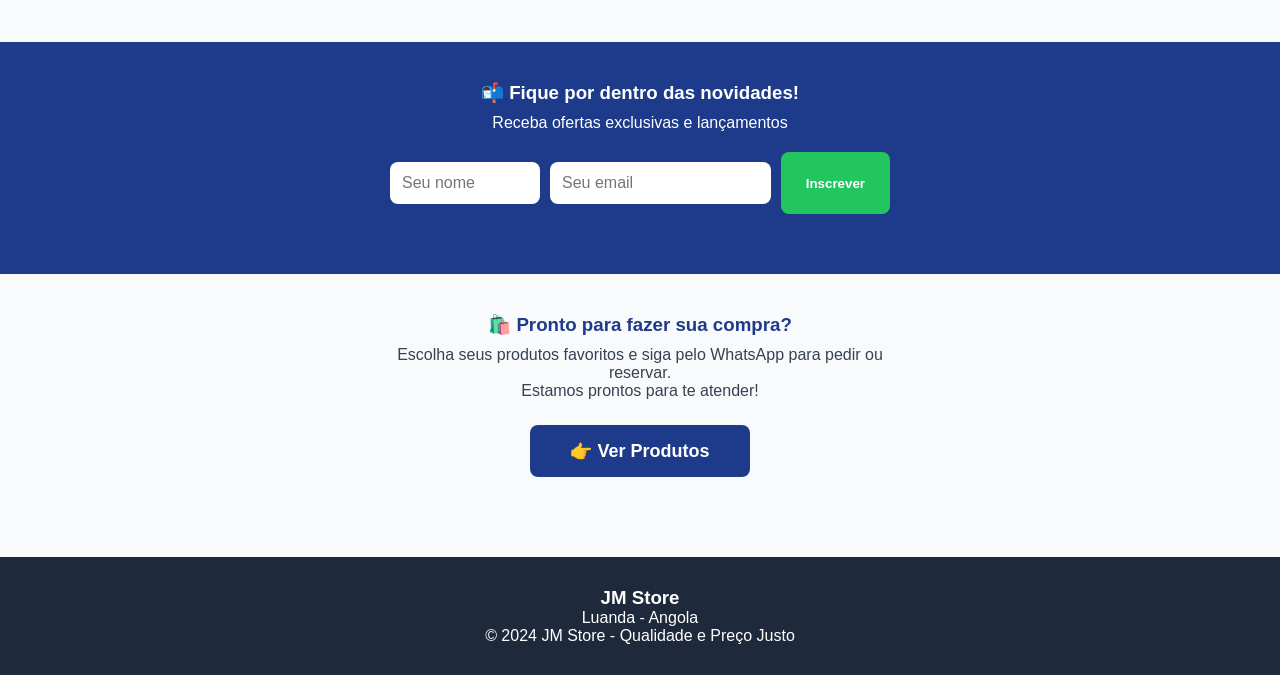
==== commit c6dfb47f: "Update admin.html" ====
--- a/admin.html
+++ b/admin.html
@@ -160,12 +160,12 @@
       <select id="status">
         <option value="novo">🆕 Novo</option>
         <option value="recondicionado">🔄 Recondicionado</option>
-        <option value=""> </option>
+        <option value=" "> </option>
       </select>
       
       <select id="estoque">
         <option value="disponivel">✅ Disponível</option>
-        <option value="sob encomenda">Fora de stock</option>
+        <option value="sob Encomenda">Fora de stock</option>
       </select>
       
       <input id="frete_luanda" type="number" placeholder="Frete Luanda (KZ)" value="2000">
